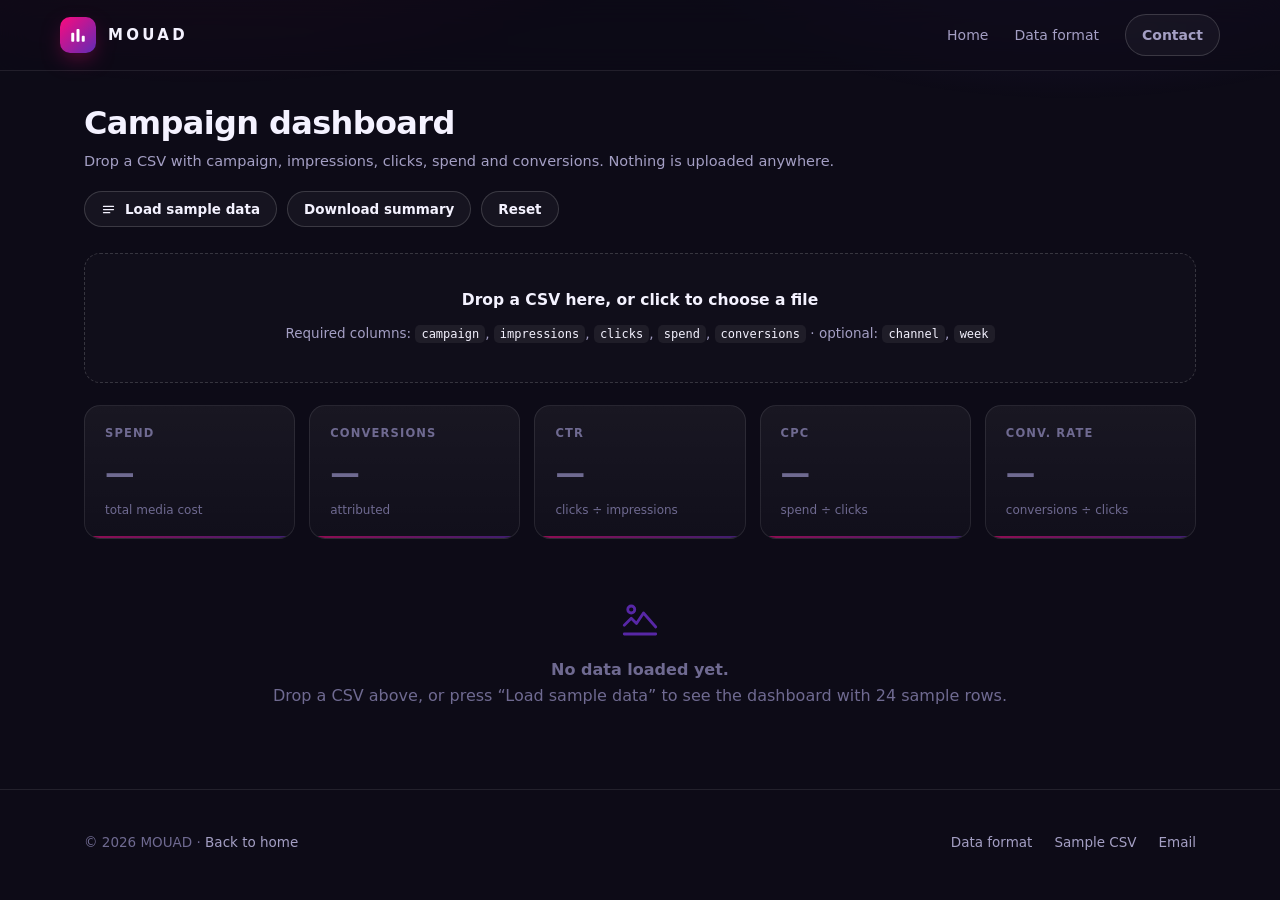
==== dashboard.html @ ee456c02 "Add dashboard.html" ====
<!DOCTYPE html>
<html lang="en">
<head>
<meta charset="utf-8">
<meta name="viewport" content="width=device-width, initial-scale=1">
<title>Dashboard — MOUAD</title>
<meta name="description" content="Drop a campaign CSV and read spend, CTR, CPC, conversions and flagged winners. All local, no backend.">
<meta name="theme-color" content="#0d0b17">
<meta property="og:title" content="MOUAD dashboard">
<meta property="og:image" content="assets/social-preview.png">
<meta property="og:url" content="https://mouadaddoux-cpu.github.io/mouad-analytics/dashboard.html">
<link rel="icon" href="assets/favicon.svg" type="image/svg+xml">
<link rel="stylesheet" href="css/styles.css">
</head>
<body>

<header class="nav">
  <div class="wrap nav-inner">
    <a class="logo" href="index.html" aria-label="MOUAD home">
      <span class="logo-mark" aria-hidden="true">
        <svg viewBox="0 0 24 24" fill="none"><g fill="#fff"><rect x="3" y="9" width="4" height="12" rx="1.2"/><rect x="10" y="4" width="4" height="17" rx="1.2"/><rect x="17" y="13" width="4" height="8" rx="1.2"/></g></svg>
      </span>
      <span class="logo-word">Mouad</span>
    </a>
    <nav class="nav-links" aria-label="Main">
      <a href="index.html">Home</a>
      <a href="docs/data-format.html">Data format</a>
      <a href="mailto:mousaddadoux@gmail.com" class="btn btn-ghost btn-sm">Contact</a>
    </nav>
  </div>
</header>

<main class="wrap" id="app">

  <div class="app-head">
    <div>
      <h1>Campaign dashboard</h1>
      <p>Drop a CSV with campaign, impressions, clicks, spend and conversions. Nothing is uploaded anywhere.</p>
    </div>
    <div class="app-actions">
      <button class="btn btn-ghost btn-sm" id="btn-sample" type="button">
        <svg width="15" height="15" viewBox="0 0 24 24" fill="none" stroke="currentColor" stroke-width="2" stroke-linecap="round" stroke-linejoin="round" aria-hidden="true"><path d="M4 7h16M4 12h16M4 17h10"/></svg>
        Load sample data
      </button>
      <button class="btn btn-ghost btn-sm" id="btn-export" type="button" disabled>Download summary</button>
      <button class="btn btn-ghost btn-sm" id="btn-reset" type="button" disabled>Reset</button>
    </div>
  </div>

  <div class="notice" id="notice-error" role="alert"></div>
  <div class="notice" id="notice-ok" role="status"></div>

  <div class="dz-wrap" id="dz-wrap">
    <label class="dropzone" id="dropzone" for="file-input" tabindex="0">
      <strong>Drop a CSV here, or click to choose a file</strong>
      <span>Required columns: <code>campaign</code>, <code>impressions</code>, <code>clicks</code>, <code>spend</code>, <code>conversions</code>
        · optional: <code>channel</code>, <code>week</code></span>
      <input type="file" id="file-input" accept=".csv,text/csv,text/plain" class="sr-only">
    </label>
  </div>

  <!-- KPI row -->
  <section class="kpis" aria-label="Key metrics">
    <div class="kpi">
      <div class="kpi-label">Spend</div>
      <div class="kpi-value is-empty" id="kpi-spend" data-kpi="spend">—</div>
      <div class="kpi-foot" id="kpi-spend-foot">total media cost</div>
    </div>
    <div class="kpi">
      <div class="kpi-label">Conversions</div>
      <div class="kpi-value is-empty" id="kpi-conversions" data-kpi="conversions">—</div>
      <div class="kpi-foot" id="kpi-conversions-foot">attributed</div>
    </div>
    <div class="kpi">
      <div class="kpi-label">CTR</div>
      <div class="kpi-value is-empty" id="kpi-ctr" data-kpi="ctr">—</div>
      <div class="kpi-foot" id="kpi-ctr-foot">clicks ÷ impressions</div>
    </div>
    <div class="kpi">
      <div class="kpi-label">CPC</div>
      <div class="kpi-value is-empty" id="kpi-cpc" data-kpi="cpc">—</div>
      <div class="kpi-foot" id="kpi-cpc-foot">spend ÷ clicks</div>
    </div>
    <div class="kpi">
      <div class="kpi-label">Conv. rate</div>
      <div class="kpi-value is-empty" id="kpi-cvr" data-kpi="cvr">—</div>
      <div class="kpi-foot" id="kpi-cvr-foot">conversions ÷ clicks</div>
    </div>
  </section>

  <div class="strip" id="strip" hidden>
    <span>Impressions <b id="stat-impressions">—</b></span>
    <span>Clicks <b id="stat-clicks">—</b></span>
    <span>Campaigns <b id="stat-campaigns">—</b></span>
    <span>Weeks <b id="stat-weeks">—</b></span>
    <span>Rows parsed <b id="stat-rows">—</b></span>
    <span id="stat-source" style="color:var(--dim)"></span>
  </div>

  <section class="panel" id="chart-panel" hidden>
    <div class="panel-head">
      <div>
        <h2>Spend vs CTR</h2>
        <p>Weekly budget in bars (left axis) against click-through rate in % (right axis).</p>
      </div>
      <div class="legend" aria-hidden="true">
        <span><i style="background:linear-gradient(135deg,#fc0a7e,#602bb6)"></i>Spend</span>
        <span><i style="background:#2ee6a8"></i>CTR</span>
      </div>
    </div>
    <div class="chart-box">
      <canvas id="trend-chart" aria-label="Spend and CTR trend by week" role="img"></canvas>
    </div>
  </section>

  <section class="panel" id="winners-panel" hidden>
    <div class="panel-head">
      <div>
        <h2>Flagged winners</h2>
        <p>CTR at least 1.5× the account average, with 100+ clicks to make it mean something.</p>
      </div>
      <span class="badge badge-win" id="winners-count">0</span>
    </div>
    <div class="winners" id="winners-list"></div>
    <p class="empty-hint" id="winners-empty" hidden>No campaign clears the threshold on this dataset.</p>
  </section>

  <section class="panel" id="table-panel" hidden>
    <div class="panel-head">
      <div>
        <h2>Campaigns</h2>
        <p id="table-sub">Sorted by spend. Winners are marked on the left edge.</p>
      </div>
      <div class="seg" role="tablist" aria-label="Table view">
        <button class="seg-btn is-active" id="tab-agg" role="tab" aria-selected="true" type="button">Campaigns</button>
        <button class="seg-btn" id="tab-raw" role="tab" aria-selected="false" type="button">Raw rows</button>
      </div>
    </div>

    <div id="view-agg">
      <div class="table-wrap">
        <table>
          <thead>
            <tr>
              <th scope="col">Campaign</th>
              <th scope="col">Impressions</th>
              <th scope="col">Clicks</th>
              <th scope="col">Spend</th>
              <th scope="col">CTR</th>
              <th scope="col">CPC</th>
              <th scope="col">Conv.</th>
              <th scope="col">Conv. rate</th>
              <th scope="col">Status</th>
            </tr>
          </thead>
          <tbody id="table-body"></tbody>
        </table>
      </div>
    </div>

    <div id="view-raw" hidden>
      <div class="table-wrap">
        <table>
          <thead>
            <tr>
              <th scope="col">Campaign</th>
              <th scope="col">Channel</th>
              <th scope="col">Week</th>
              <th scope="col">Impressions</th>
              <th scope="col">Clicks</th>
              <th scope="col">Spend</th>
              <th scope="col">Conversions</th>
            </tr>
          </thead>
          <tbody id="raw-body"></tbody>
        </table>
      </div>
    </div>
  </section>

  <section class="empty-state" id="empty-state">
    <svg viewBox="0 0 24 24" fill="none" stroke="currentColor" stroke-width="1.6" stroke-linecap="round" stroke-linejoin="round" aria-hidden="true">
      <path d="M3 15l4-4 3 3 4-6 7 8"/><path d="M3 20h18"/><circle cx="7" cy="6" r="2"/>
    </svg>
    <p><strong>No data loaded yet.</strong><br>Drop a CSV above, or press “Load sample data” to see the dashboard with 24 sample rows.</p>
  </section>

</main>

<footer class="footer">
  <div class="wrap footer-inner">
    <span>© <span id="year">2026</span> MOUAD · <a href="index.html">Back to home</a></span>
    <nav class="footer-links" aria-label="Footer">
      <a href="docs/data-format.html">Data format</a>
      <a href="sample-campaigns.csv">Sample CSV</a>
      <a href="mailto:mousaddadoux@gmail.com">Email</a>
    </nav>
  </div>
</footer>

<script src="js/vendor/chart.umd.js"></script>
<script src="js/sample-data.js"></script>
<script src="js/app.js"></script>
<script>document.getElementById('year').textContent = new Date().getFullYear();</script>
</body>
</html>
---- css/styles.css ----
/* ============================================================
   MOUAD — design system
   bg #0d0b17 · gradient #fc0a7e → #602bb6 · accent #7c5cff
   success #2ee6a8 · typeface Gothic A1
   ============================================================ */

@font-face {
  font-family: 'Gothic A1';
  font-style: normal;
  font-weight: 400;
  font-display: swap;
  src: url('../fonts/gothic-a1-400.woff2') format('woff2');
}
@font-face {
  font-family: 'Gothic A1';
  font-style: normal;
  font-weight: 600;
  font-display: swap;
  src: url('../fonts/gothic-a1-600.woff2') format('woff2');
}
@font-face {
  font-family: 'Gothic A1';
  font-style: normal;
  font-weight: 800;
  font-display: swap;
  src: url('../fonts/gothic-a1-800.woff2') format('woff2');
}

:root {
  --bg: #0d0b17;
  --bg-soft: #12101f;
  --surface: #16132a;
  --surface-2: #1c1833;
  --line: rgba(255, 255, 255, 0.09);
  --line-strong: rgba(255, 255, 255, 0.16);
  --text: #f4f2ff;
  --muted: #a49fc4;
  --dim: #6f6a91;
  --pink: #fc0a7e;
  --violet: #602bb6;
  --accent: #7c5cff;
  --success: #2ee6a8;
  --warn: #ffb347;
  --grad: linear-gradient(135deg, #fc0a7e 0%, #602bb6 100%);
  --radius: 16px;
  --radius-sm: 10px;
  --shadow: 0 24px 60px -24px rgba(0, 0, 0, 0.9);
  --font: 'Gothic A1', system-ui, -apple-system, 'Segoe UI', Roboto, sans-serif;
  --mono: ui-monospace, SFMono-Regular, 'SF Mono', Menlo, Consolas, monospace;
}

* { box-sizing: border-box; }

html { scroll-behavior: smooth; }

body {
  margin: 0;
  background: var(--bg);
  color: var(--text);
  font-family: var(--font);
  font-size: 16px;
  line-height: 1.6;
  -webkit-font-smoothing: antialiased;
  overflow-x: hidden;
}

/* ambient light */
body::before {
  content: '';
  position: fixed;
  inset: -20% -10% auto -10%;
  height: 70vh;
  background:
    radial-gradient(50% 60% at 22% 0%, rgba(252, 10, 126, 0.22), transparent 70%),
    radial-gradient(45% 55% at 78% 6%, rgba(124, 92, 255, 0.20), transparent 70%);
  pointer-events: none;
  z-index: 0;
}

img, svg, video { max-width: 100%; display: block; }

a { color: var(--text); text-decoration: none; }
a:hover { color: #fff; }

h1, h2, h3, h4 { margin: 0; line-height: 1.15; letter-spacing: -0.02em; font-weight: 800; }
p { margin: 0; }

::selection { background: rgba(252, 10, 126, 0.45); color: #fff; }

:focus-visible {
  outline: 2px solid var(--accent);
  outline-offset: 3px;
  border-radius: 6px;
}

/* ---------- layout ---------- */
.wrap {
  width: 100%;
  max-width: 1160px;
  margin: 0 auto;
  padding: 0 24px;
  position: relative;
  z-index: 1;
}

/* ---------- logo ---------- */
.logo { display: inline-flex; align-items: center; gap: 12px; }
.logo-mark {
  width: 36px; height: 36px;
  border-radius: 10px;
  background: var(--grad);
  display: grid;
  place-items: center;
  box-shadow: 0 8px 24px -8px rgba(252, 10, 126, 0.7);
  flex: none;
}
.logo-mark svg { width: 18px; height: 18px; }
.logo-word {
  font-weight: 800;
  letter-spacing: 0.22em;
  font-size: 15px;
  text-transform: uppercase;
}

/* ---------- buttons ---------- */
.btn {
  display: inline-flex;
  align-items: center;
  justify-content: center;
  gap: 9px;
  padding: 12px 22px;
  border-radius: 999px;
  border: 1px solid transparent;
  font-family: inherit;
  font-size: 14.5px;
  font-weight: 600;
  cursor: pointer;
  transition: transform 0.18s ease, box-shadow 0.18s ease, background 0.18s ease, border-color 0.18s ease;
  white-space: nowrap;
}
.btn-primary {
  background: var(--grad);
  color: #fff;
  box-shadow: 0 14px 34px -14px rgba(252, 10, 126, 0.85);
}
.btn-primary:hover { transform: translateY(-2px); box-shadow: 0 20px 40px -14px rgba(252, 10, 126, 0.95); color: #fff; }
.btn-ghost {
  background: rgba(255, 255, 255, 0.04);
  border-color: var(--line-strong);
  color: var(--text);
}
.btn-ghost:hover { background: rgba(255, 255, 255, 0.09); border-color: rgba(255, 255, 255, 0.3); }
.btn-sm { padding: 9px 16px; font-size: 13.5px; }
.btn[aria-disabled='true'] { opacity: 0.4; pointer-events: none; }

/* ---------- nav ---------- */
.nav {
  position: sticky;
  top: 0;
  z-index: 50;
  backdrop-filter: blur(14px);
  background: rgba(13, 11, 23, 0.72);
  border-bottom: 1px solid var(--line);
}
.nav-inner {
  display: flex;
  align-items: center;
  justify-content: space-between;
  gap: 20px;
  padding: 14px 0;
}
.nav-links { display: flex; align-items: center; gap: 26px; }
.nav-links a {
  font-size: 14px;
  color: var(--muted);
  transition: color 0.15s ease;
}
.nav-links a:hover { color: var(--text); }
@media (max-width: 720px) { .nav-links a:not(.btn) { display: none; } }

/* ---------- hero ---------- */
.hero { padding: 96px 0 72px; position: relative; }
.eyebrow {
  display: inline-flex;
  align-items: center;
  gap: 9px;
  padding: 7px 15px;
  border-radius: 999px;
  border: 1px solid var(--line-strong);
  background: rgba(255, 255, 255, 0.03);
  color: var(--muted);
  font-size: 12.5px;
  letter-spacing: 0.06em;
  text-transform: uppercase;
  font-weight: 600;
}
.eyebrow .dot {
  width: 7px; height: 7px; border-radius: 50%;
  background: var(--success);
  box-shadow: 0 0 0 4px rgba(46, 230, 168, 0.16);
}
.hero h1 {
  font-size: clamp(2.4rem, 6vw, 4.15rem);
  margin: 26px 0 0;
  max-width: 17ch;
}
.hero h1 .grad {
  background: var(--grad);
  -webkit-background-clip: text;
  background-clip: text;
  color: transparent;
}
.hero-sub {
  margin-top: 22px;
  max-width: 56ch;
  color: var(--muted);
  font-size: 17.5px;
}
.hero-cta { display: flex; flex-wrap: wrap; gap: 14px; margin-top: 34px; }
.hero-meta {
  display: flex;
  flex-wrap: wrap;
  gap: 8px 26px;
  margin-top: 34px;
  color: var(--dim);
  font-size: 13.5px;
}
.hero-meta span { display: inline-flex; align-items: center; gap: 8px; }
.hero-meta svg { width: 15px; height: 15px; color: var(--success); }

/* ---------- sections ---------- */
.section { padding: 72px 0; position: relative; }
.section-head { max-width: 62ch; margin-bottom: 40px; }
.section-head h2 { font-size: clamp(1.6rem, 3.4vw, 2.35rem); }
.section-head p { color: var(--muted); margin-top: 14px; }
.kicker {
  color: var(--accent);
  font-size: 12.5px;
  font-weight: 600;
  letter-spacing: 0.14em;
  text-transform: uppercase;
  margin-bottom: 12px;
  display: block;
}

/* ---------- cards / features ---------- */
.grid {
  display: grid;
  gap: 18px;
  grid-template-columns: repeat(auto-fit, minmax(258px, 1fr));
}
.card {
  background: linear-gradient(180deg, rgba(255, 255, 255, 0.045), rgba(255, 255, 255, 0.015));
  border: 1px solid var(--line);
  border-radius: var(--radius);
  padding: 26px;
  transition: border-color 0.2s ease, transform 0.2s ease;
}
.card:hover { border-color: var(--line-strong); transform: translateY(-3px); }
.card h3 { font-size: 16.5px; margin-bottom: 10px; }
.card p { color: var(--muted); font-size: 14.5px; }
.card-icon {
  width: 40px; height: 40px;
  border-radius: 11px;
  display: grid; place-items: center;
  background: rgba(124, 92, 255, 0.14);
  border: 1px solid rgba(124, 92, 255, 0.3);
  color: var(--accent);
  margin-bottom: 18px;
}
.card-icon svg { width: 19px; height: 19px; }

/* ---------- steps ---------- */
.steps { display: grid; gap: 18px; grid-template-columns: repeat(auto-fit, minmax(240px, 1fr)); counter-reset: step; }
.step { position: relative; padding-top: 20px; border-top: 1px solid var(--line); }
.step::before {
  counter-increment: step;
  content: '0' counter(step);
  font-family: var(--mono);
  font-size: 12px;
  color: var(--pink);
  letter-spacing: 0.1em;
}
.step h3 { font-size: 17px; margin: 10px 0 8px; }
.step p { color: var(--muted); font-size: 14.5px; }

/* ---------- preview / video ---------- */
.preview {
  border: 1px solid var(--line-strong);
  border-radius: 22px;
  overflow: hidden;
  background: var(--surface);
  box-shadow: var(--shadow);
}
.preview-bar {
  display: flex;
  align-items: center;
  gap: 8px;
  padding: 12px 16px;
  border-bottom: 1px solid var(--line);
  background: rgba(255, 255, 255, 0.02);
}
.preview-bar i {
  width: 10px; height: 10px; border-radius: 50%;
  background: var(--line-strong);
  display: block;
}
.preview-bar i:first-child { background: rgba(252, 10, 126, 0.65); }
.preview-bar span {
  margin-left: 10px;
  font-family: var(--mono);
  font-size: 12px;
  color: var(--dim);
}
video { width: 100%; border-radius: 0; }

/* ---------- footer ---------- */
.footer {
  border-top: 1px solid var(--line);
  padding: 42px 0;
  margin-top: 60px;
  color: var(--dim);
  font-size: 13.5px;
}
.footer-inner { display: flex; flex-wrap: wrap; gap: 18px; justify-content: space-between; align-items: center; }
.footer a { color: var(--muted); }
.footer a:hover { color: var(--text); }
.footer-links { display: flex; flex-wrap: wrap; gap: 22px; }

/* ============================================================
   Dashboard
   ============================================================ */
.app-head {
  display: flex;
  flex-wrap: wrap;
  gap: 18px;
  align-items: flex-end;
  justify-content: space-between;
  padding: 34px 0 26px;
}
.app-head h1 { font-size: clamp(1.5rem, 3vw, 2rem); }
.app-head p { color: var(--muted); font-size: 14.5px; margin-top: 8px; }
.app-actions { display: flex; flex-wrap: wrap; gap: 10px; }

/* dropzone */
.dropzone {
  display: block;
  border: 1.5px dashed var(--line-strong);
  border-radius: var(--radius);
  padding: 34px 24px;
  text-align: center;
  background: rgba(255, 255, 255, 0.015);
  transition: border-color 0.18s ease, background 0.18s ease;
  cursor: pointer;
}
.dropzone:hover, .dropzone.is-over {
  border-color: rgba(252, 10, 126, 0.75);
  background: rgba(252, 10, 126, 0.06);
}
.dropzone strong { display: block; font-size: 15.5px; margin-bottom: 6px; }
.dropzone span { display: block; line-height: 2.1; }
.dropzone > span { color: var(--muted); font-size: 13.5px; }
.dropzone code {
  font-family: var(--mono);
  font-size: 12px;
  background: rgba(255, 255, 255, 0.06);
  padding: 2px 6px;
  border-radius: 5px;
  color: var(--text);
}
.dz-wrap { margin-bottom: 22px; }
.dropzone.compact { padding: 18px 20px; }

.notice {
  border-radius: var(--radius-sm);
  padding: 12px 16px;
  font-size: 13.5px;
  margin-bottom: 18px;
  border: 1px solid transparent;
  display: none;
}
.notice.show { display: block; }
.notice-error { background: rgba(252, 10, 126, 0.1); border-color: rgba(252, 10, 126, 0.4); color: #ffb3d6; }
.notice-ok { background: rgba(46, 230, 168, 0.1); border-color: rgba(46, 230, 168, 0.45); color: #a9f7db; }

/* KPI cards */
.kpis {
  display: grid;
  gap: 14px;
  grid-template-columns: repeat(5, minmax(0, 1fr));
  margin-bottom: 14px;
}
@media (max-width: 980px) { .kpis { grid-template-columns: repeat(2, minmax(0, 1fr)); } }
.kpi {
  background: linear-gradient(180deg, rgba(255, 255, 255, 0.05), rgba(255, 255, 255, 0.02));
  border: 1px solid var(--line);
  border-radius: var(--radius);
  padding: 18px 20px;
  position: relative;
  overflow: hidden;
}
.kpi::after {
  content: '';
  position: absolute;
  inset: auto 0 0 0;
  height: 2px;
  background: var(--grad);
  opacity: 0.55;
}
.kpi-label {
  font-size: 11.5px;
  letter-spacing: 0.1em;
  text-transform: uppercase;
  color: var(--dim);
  font-weight: 600;
}
.kpi-value {
  font-size: clamp(1.35rem, 2.4vw, 1.85rem);
  font-weight: 800;
  letter-spacing: -0.02em;
  margin-top: 8px;
  font-variant-numeric: tabular-nums;
}
.kpi-value.is-empty { color: var(--dim); }
.kpi-foot { font-size: 12px; color: var(--dim); margin-top: 4px; }

.strip {
  display: flex;
  flex-wrap: wrap;
  gap: 10px 28px;
  padding: 12px 18px;
  border: 1px solid var(--line);
  border-radius: var(--radius-sm);
  background: rgba(255, 255, 255, 0.02);
  font-size: 13px;
  color: var(--muted);
  margin-bottom: 22px;
}
.strip b { color: var(--text); font-variant-numeric: tabular-nums; }

/* panels */
.panel {
  background: rgba(255, 255, 255, 0.02);
  border: 1px solid var(--line);
  border-radius: var(--radius);
  padding: 22px;
  margin-bottom: 22px;
}
.panel-head {
  display: flex;
  flex-wrap: wrap;
  gap: 12px;
  align-items: baseline;
  justify-content: space-between;
  margin-bottom: 18px;
}
.panel-head h2 { font-size: 16.5px; }
.panel-head p { color: var(--dim); font-size: 12.5px; margin-top: 6px; }
.legend { display: flex; gap: 18px; font-size: 12.5px; color: var(--muted); }
.legend i { display: inline-block; width: 9px; height: 9px; border-radius: 3px; margin-right: 7px; }

.chart-box { height: 320px; position: relative; }
@media (max-width: 720px) { .chart-box { height: 260px; } }

/* winners */
.winners { display: grid; gap: 12px; grid-template-columns: repeat(auto-fit, minmax(240px, 1fr)); }
.winner {
  border: 1px solid rgba(46, 230, 168, 0.35);
  background: rgba(46, 230, 168, 0.06);
  border-radius: var(--radius-sm);
  padding: 16px 18px;
}
.winner .wname { font-weight: 600; font-size: 14.5px; display: flex; align-items: center; gap: 8px; }
.winner .wname .badge { flex: none; }
.winner .wstats { margin-top: 10px; font-size: 12.5px; color: var(--muted); font-variant-numeric: tabular-nums; }
.empty-hint { color: var(--dim); font-size: 13.5px; }

/* table */
.table-wrap { overflow-x: auto; border-radius: var(--radius-sm); border: 1px solid var(--line); }
table { width: 100%; border-collapse: collapse; font-size: 13.5px; min-width: 780px; }
thead th {
  text-align: right;
  padding: 12px 14px;
  font-size: 11.5px;
  letter-spacing: 0.08em;
  text-transform: uppercase;
  color: var(--dim);
  font-weight: 600;
  background: rgba(255, 255, 255, 0.03);
  border-bottom: 1px solid var(--line);
  white-space: nowrap;
}
thead th:first-child, tbody td:first-child { text-align: left; }
tbody td {
  padding: 12px 14px;
  text-align: right;
  border-bottom: 1px solid rgba(255, 255, 255, 0.05);
  font-variant-numeric: tabular-nums;
  white-space: nowrap;
}
tbody tr:last-child td { border-bottom: 0; }
tbody tr:hover { background: rgba(255, 255, 255, 0.025); }
tbody tr.is-winner td:first-child { position: relative; }
tbody tr.is-winner td:first-child::before {
  content: '';
  position: absolute;
  left: 0; top: 50%;
  transform: translateY(-50%);
  width: 3px; height: 18px;
  border-radius: 2px;
  background: var(--success);
}
.ch-name { font-weight: 600; }
.ch-sub { color: var(--dim); font-size: 12px; font-weight: 400; }
.badge {
  display: inline-flex;
  align-items: center;
  gap: 5px;
  padding: 3px 9px;
  border-radius: 999px;
  font-size: 11px;
  font-weight: 600;
  letter-spacing: 0.04em;
  text-transform: uppercase;
}
.badge-win { background: rgba(46, 230, 168, 0.16); color: var(--success); border: 1px solid rgba(46, 230, 168, 0.35); }
.badge-flat { background: rgba(255, 255, 255, 0.06); color: var(--muted); border: 1px solid var(--line); }
.badge-soft { background: rgba(124, 92, 255, 0.14); color: #b9a8ff; border: 1px solid rgba(124, 92, 255, 0.3); }

/* segmented control */
.seg {
  display: inline-flex;
  padding: 3px;
  border-radius: 999px;
  background: rgba(255, 255, 255, 0.05);
  border: 1px solid var(--line);
}
.seg-btn {
  border: 0;
  background: transparent;
  color: var(--muted);
  font-family: inherit;
  font-size: 12.5px;
  font-weight: 600;
  padding: 7px 15px;
  border-radius: 999px;
  cursor: pointer;
  transition: background 0.16s ease, color 0.16s ease;
}
.seg-btn:hover { color: var(--text); }
.seg-btn.is-active { background: var(--grad); color: #fff; }

/* empty state */
.empty-state {
  text-align: center;
  padding: 46px 20px 20px;
  color: var(--dim);
}
.empty-state svg { width: 42px; height: 42px; margin: 0 auto 16px; color: var(--violet); opacity: 0.9; }

.sr-only {
  position: absolute; width: 1px; height: 1px;
  padding: 0; margin: -1px; overflow: hidden;
  clip: rect(0 0 0 0); white-space: nowrap; border: 0;
}

[hidden] { display: none !important; }

@media (prefers-reduced-motion: reduce) {
  * { animation: none !important; transition: none !important; scroll-behavior: auto !important; }
}
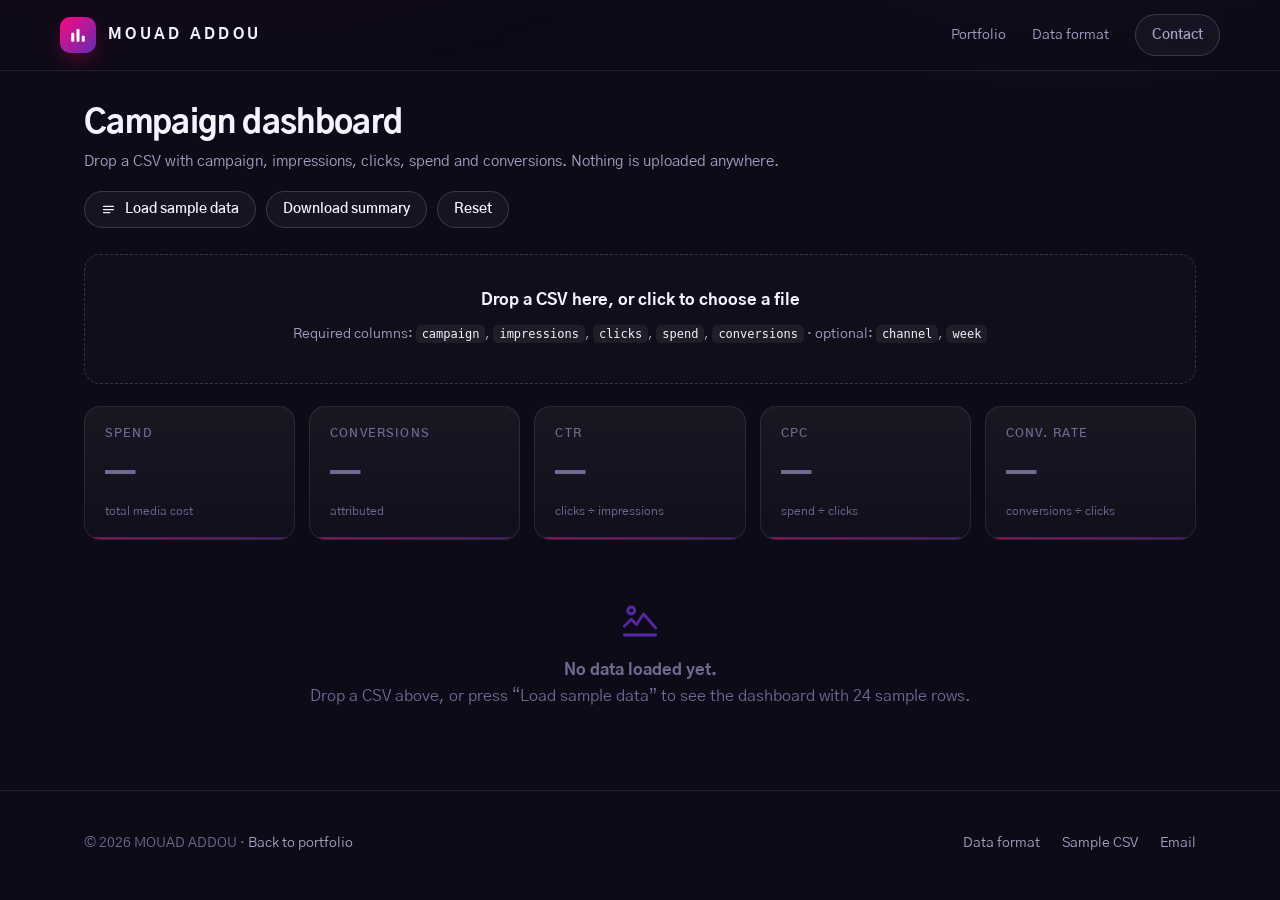
==== commit 0dd16beb: "Update dashboard.html" ====
--- a/dashboard.html
+++ b/dashboard.html
@@ -20,10 +20,10 @@
       <span class="logo-mark" aria-hidden="true">
         <svg viewBox="0 0 24 24" fill="none"><g fill="#fff"><rect x="3" y="9" width="4" height="12" rx="1.2"/><rect x="10" y="4" width="4" height="17" rx="1.2"/><rect x="17" y="13" width="4" height="8" rx="1.2"/></g></svg>
       </span>
-      <span class="logo-word">Mouad</span>
+      <span class="logo-word">Mouad Addou</span>
     </a>
     <nav class="nav-links" aria-label="Main">
-      <a href="index.html">Home</a>
+      <a href="index.html">Portfolio</a>
       <a href="docs/data-format.html">Data format</a>
       <a href="mailto:mousaddadoux@gmail.com" class="btn btn-ghost btn-sm">Contact</a>
     </nav>
@@ -189,7 +189,7 @@
 
 <footer class="footer">
   <div class="wrap footer-inner">
-    <span>© <span id="year">2026</span> MOUAD · <a href="index.html">Back to home</a></span>
+    <span>© <span id="year">2026</span> MOUAD ADDOU · <a href="index.html">Back to portfolio</a></span>
     <nav class="footer-links" aria-label="Footer">
       <a href="docs/data-format.html">Data format</a>
       <a href="sample-campaigns.csv">Sample CSV</a>
